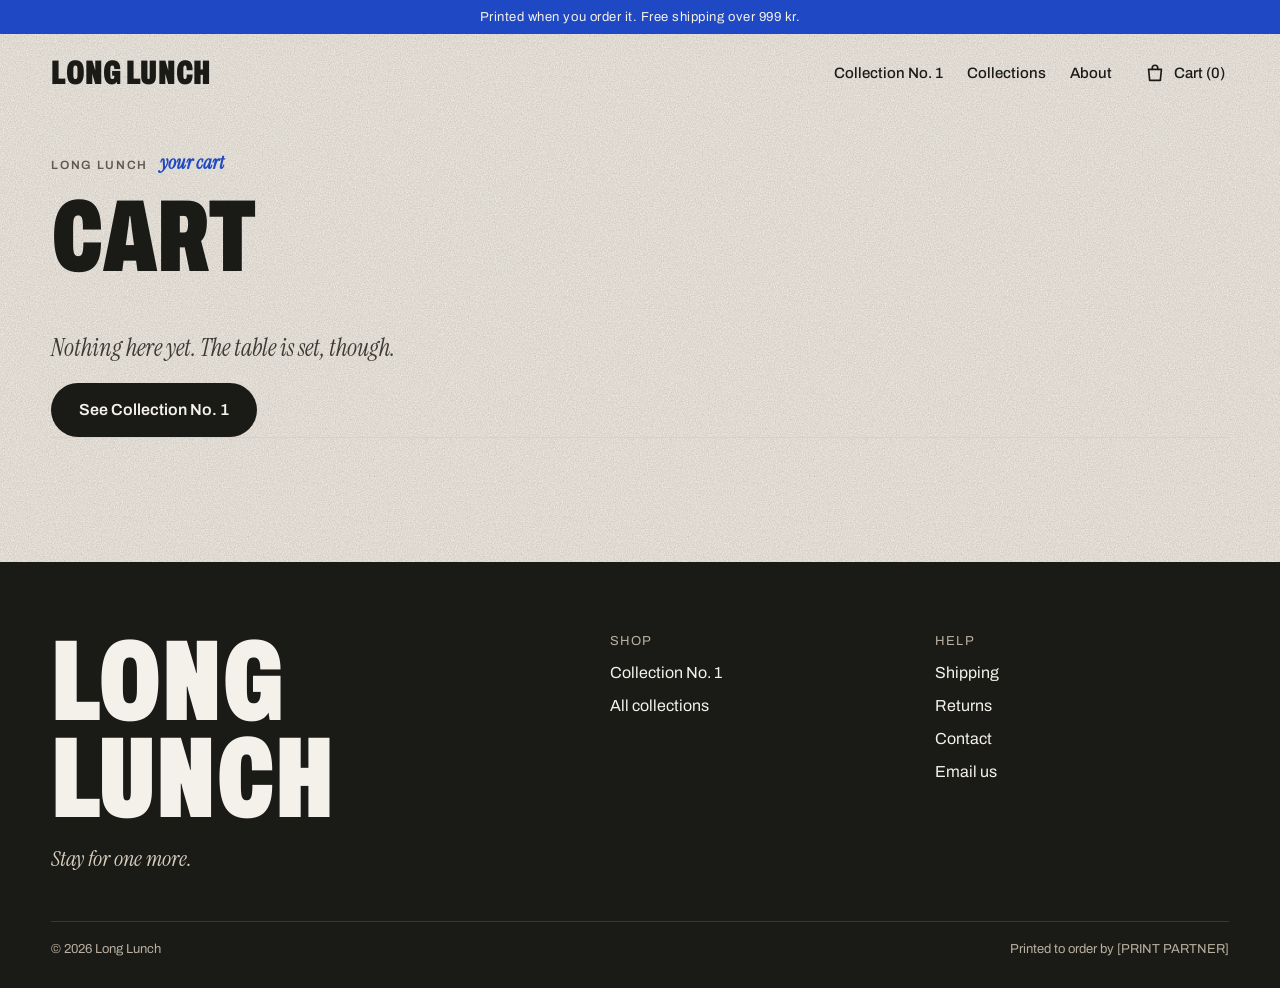
==== cart.html @ 7302179b "Unpack site files from zip" ====
<!doctype html>
<html lang="en">
<head>
<meta charset="utf-8">
<meta name="viewport" content="width=device-width, initial-scale=1">
<title>Long Lunch — Cart</title>
<meta name="description" content="Your Long Lunch cart.">
<script>document.documentElement.classList.add('js');</script>
<link rel="preconnect" href="https://fonts.googleapis.com">
<link rel="preconnect" href="https://fonts.gstatic.com" crossorigin>
<link rel="stylesheet" href="https://fonts.googleapis.com/css2?family=Archivo:ital,wdth,wght@0,62..125,100..900;1,62..125,100..900&amp;family=Instrument+Serif:ital@0;1&amp;family=Londrina+Solid:wght@900&amp;family=Old+Standard+TT:ital,wght@0,400;0,700;1,400&amp;family=Permanent+Marker&amp;family=UnifrakturMaguntia&amp;display=swap">
<link rel="stylesheet" href="css/style.css">
</head>
<body>
<a class="skip" href="#main">Skip to content</a>

<div class="topbar">Printed when you order it. Free shipping over 999&nbsp;kr.</div>

<header class="site-header wrap">
  <a class="logo" href="index.html">LONG LUNCH</a>
  <div class="header-right">
    <nav class="main-nav" aria-label="Main">
      <a href="index.html#collection-1">Collection No. 1</a>
      <a href="index.html#collections">Collections</a>
      <a href="index.html#about">About</a>
    </nav>
    <a class="cart" href="cart.html" aria-label="Cart">
      <svg aria-hidden="true" width="22" height="22" viewBox="0 0 24 24" fill="none" stroke="currentColor" stroke-width="1.8" stroke-linejoin="round" stroke-linecap="round"><path d="M5 8h14l-1.2 12H6.2L5 8z"/><path d="M9 8V6.5a3 3 0 0 1 6 0V8"/></svg>
      <span>Cart (<span data-cart-count>0</span>)</span>
    </a>
  </div>
</header>

<main id="main" class="wrap page cart-page" data-cart-page>
  <p class="kicker">Long Lunch <em>your cart</em></p>
  <h1 class="display page-title">Cart</h1>

  <div class="cart-empty" data-cart-empty hidden>
    <p>Nothing here yet. The table is set, though.</p>
    <a class="btn" href="index.html#collection-1">See Collection No. 1</a>
  </div>

  <div class="cart-layout">
    <ul class="cart-list" data-cart-list></ul>
    <aside class="cart-summary" data-cart-summary hidden aria-label="Order summary">
      <dl>
        <div><dt>Subtotal</dt><dd data-sum="subtotal"></dd></div>
        <div><dt>Shipping</dt><dd data-sum="shipping"></dd></div>
        <div class="cart-total"><dt>Total <span>incl. VAT</span></dt><dd data-sum="total"></dd></div>
      </dl>
      <p class="cart-hint" data-sum="hint"></p>
      <button type="button" class="btn cart-checkout" data-checkout>Go to checkout</button>
      <p class="status" role="status" data-checkout-note hidden>Online checkout opens soon. Want a poster now? Email your order to <a href="mailto:longlunchcompany@gmail.com">longlunchcompany@gmail.com</a> and we’ll sort it out.</p>
      <a class="link-serif" href="index.html#collection-1">Keep browsing</a>
    </aside>
  </div>
</main>

<footer class="site-footer">
  <div class="wrap footer-inner">
    <div class="footer-top">
      <div class="footer-brand">
        <p class="footer-logo">LONG<br>LUNCH</p>
        <p class="footer-tag">Stay for one more.</p>
      </div>
      <nav class="footer-nav" aria-label="Footer">
        <div>
          <p class="footer-head">Shop</p>
          <a href="index.html#collection-1">Collection No. 1</a>
          <a href="index.html#collections">All collections</a>
        </div>
        <div>
          <p class="footer-head">Help</p>
          <a href="help.html#shipping">Shipping</a>
          <a href="help.html#returns">Returns</a>
          <a href="help.html#contact">Contact</a>
          <a href="mailto:longlunchcompany@gmail.com">Email us</a>
        </div>
        <div data-follow>
          <p class="footer-head">Follow</p>
          <a href="#" data-social="instagram" hidden>Instagram</a>
          <a href="#" data-social="pinterest" hidden>Pinterest</a>
        </div>
      </nav>
    </div>
    <div class="footer-bottom">
      <span>© 2026 Long Lunch</span>
      <span>Printed to order by [PRINT PARTNER]</span>
    </div>
  </div>
</footer>

<script src="js/posters.js"></script>
<script src="js/site.js"></script>
</body>
</html>
---- css/style.css ----
/* =========================================================
   Long Lunch — styles
   1. Tokens  2. Base  3. Header  4. Type & buttons
   5. Scenes (how posters are staged)  6. Home sections
   7. Product page  8. Motion  9. Small screens
   ========================================================= */

/* ---------- 1. Tokens ---------- */

:root {
  --paper: #F4F1EA;
  --newsprint: #ECE5D3;
  --ink: #1A1A17;
  --cobalt: #1F48C4;
  --ink-blue: #1C3687;
  --navy: #1F3366;
  --red: #D8352A;
  --body: #3D3A34;
  --muted: #5E5A52;
  --line: #D9D2C4;
  --sand: #E8E2D5;
  --cream: #FBF9F4;
  --on-ink: #F4F1EA;
  --on-ink-muted: #B9B0A0;

  --gutter: clamp(1rem, 4vw, 4rem);
  --sans: Archivo, "Helvetica Neue", Arial, sans-serif;
  --serif: "Instrument Serif", Georgia, serif;
  --marker: "Permanent Marker", "Marker Felt", cursive;
  --news: "Old Standard TT", Georgia, serif;
  --blackletter: UnifrakturMaguntia, "Old English Text MT", serif;

  --ease: cubic-bezier(.2, .7, .2, 1);

  /* fine paper grain and larger blotches, used on walls and the page */
  --grain: url("data:image/svg+xml,%3Csvg xmlns='http://www.w3.org/2000/svg' width='220' height='220'%3E%3Cfilter id='n'%3E%3CfeTurbulence type='fractalNoise' baseFrequency='.85' numOctaves='3' stitchTiles='stitch'/%3E%3CfeColorMatrix values='0 0 0 0 .35 0 0 0 0 .3 0 0 0 0 .25 0 0 0 .5 0'/%3E%3C/filter%3E%3Crect width='100%25' height='100%25' filter='url(%23n)'/%3E%3C/svg%3E");
  --blotch: url("data:image/svg+xml,%3Csvg xmlns='http://www.w3.org/2000/svg' width='600' height='600'%3E%3Cfilter id='b'%3E%3CfeTurbulence type='fractalNoise' baseFrequency='.008' numOctaves='3' stitchTiles='stitch'/%3E%3CfeColorMatrix values='0 0 0 0 .3 0 0 0 0 .24 0 0 0 0 .18 0 0 0 .55 -.12'/%3E%3C/filter%3E%3Crect width='100%25' height='100%25' filter='url(%23b)'/%3E%3C/svg%3E");
}

/* ---------- 2. Base ---------- */

* { box-sizing: border-box; }
html { scroll-behavior: smooth; }
body {
  margin: 0;
  background: var(--paper) var(--grain) repeat;
  background-size: 220px;
  color: var(--ink);
  font-family: var(--sans);
  font-stretch: 100%;
  -webkit-font-smoothing: antialiased;
}
a { color: var(--ink); }
a:hover { color: var(--cobalt); }
:focus-visible { outline: 2px solid var(--cobalt); outline-offset: 3px; }
[hidden] { display: none !important; }
img, svg { max-width: 100%; }

.wrap { max-width: 1440px; margin: 0 auto; padding-left: var(--gutter); padding-right: var(--gutter); }

.sr-only {
  position: absolute; width: 1px; height: 1px; padding: 0; margin: -1px;
  overflow: hidden; clip: rect(0 0 0 0); white-space: nowrap; border: 0;
}
.skip {
  position: absolute; left: 1rem; top: -4rem; z-index: 50;
  padding: .75rem 1rem; background: var(--ink); color: var(--on-ink); border-radius: 999px;
}
.skip:focus { top: 1rem; color: var(--on-ink); }

/* ---------- 3. Header ---------- */

.topbar {
  background: var(--cobalt);
  color: var(--on-ink);
  padding: 10px 1rem;
  text-align: center;
  font-size: 13px;
  letter-spacing: .04em;
}
.site-header {
  position: relative;
  z-index: 10;
  display: flex;
  flex-wrap: wrap;
  align-items: center;
  justify-content: space-between;
  gap: .25rem 2rem;
  padding-top: 1rem;
  padding-bottom: 1rem;
}
.logo {
  color: var(--ink);
  text-decoration: none;
  font-weight: 900;
  font-stretch: 62%;
  font-size: 34px;
  line-height: 1;
  letter-spacing: .01em;
  padding: 6px 0;
}
.header-right { display: flex; flex-wrap: wrap; align-items: center; gap: 0 1.75rem; }
.main-nav { display: flex; flex-wrap: wrap; gap: 0 1.5rem; font-size: 15px; font-weight: 500; }
.main-nav a { text-decoration: none; padding: 12px 0; }
.cart { display: inline-flex; align-items: center; gap: 8px; min-height: 44px; padding: 0 4px; text-decoration: none; font-size: 15px; font-weight: 500; }

/* ---------- 4. Type & buttons ---------- */

.display { margin: 0; font-weight: 900; font-stretch: 62%; line-height: .9; text-transform: uppercase; }

.kicker {
  margin: 0 0 1rem;
  display: flex;
  flex-wrap: wrap;
  align-items: baseline;
  gap: .25rem .75rem;
  font-size: 12px;
  font-weight: 600;
  letter-spacing: .14em;
  text-transform: uppercase;
  color: var(--muted);
}
.kicker em { font-family: var(--serif); font-size: 19px; letter-spacing: 0; text-transform: none; color: var(--cobalt); }

.marker { font-family: var(--marker); font-weight: 400; line-height: 1; }

.btn {
  display: inline-flex;
  align-items: center;
  justify-content: center;
  gap: 10px;
  min-height: 54px;
  padding: 0 1.75rem;
  border: 0;
  border-radius: 999px;
  background: var(--ink);
  color: var(--on-ink);
  text-decoration: none;
  font: 600 16px/1 var(--sans);
  cursor: pointer;
  transition: background .2s ease, transform .2s var(--ease);
}
.btn:hover { background: var(--cobalt); color: var(--on-ink); }
.btn:active { transform: translateY(1px); }
.btn svg { transition: transform .25s var(--ease); }
.btn:hover svg { transform: translateX(3px); }

.link-serif { font-family: var(--serif); font-style: italic; font-size: 22px; padding: 10px 0; }

.caption, .fig-caption {
  margin: .875rem 0 0;
  font-family: var(--serif);
  font-style: italic;
  font-size: 17px;
  line-height: 1.35;
  color: var(--muted);
}
.fig-caption b { font-family: var(--sans); font-style: normal; font-size: 11px; font-weight: 700; letter-spacing: .12em; text-transform: uppercase; color: var(--ink); margin-right: .35em; }

.text-button { border: 0; padding: 6px 0; background: none; color: var(--cobalt); font: inherit; text-decoration: underline; cursor: pointer; }

/* ---------- 5. Scenes ----------
   A scene is a small room the poster hangs in. Each poster has its
   own wall colour and set-up (see STAGING in js/site.js). Sizes use
   container units so a scene looks right at any size. */

.scene {
  position: relative;
  overflow: hidden;
  isolation: isolate;
  container-type: size;
  aspect-ratio: var(--ar, 4 / 5);
  background-color: var(--wall, #E8E0D0);
}
.stage { position: absolute; inset: 0; transition: transform .9s var(--ease); }
.stage::before {
  content: "";
  position: absolute;
  inset: 0;
  z-index: 0;
  background-image: var(--grain), var(--blotch);
  background-size: 220px, 140cqw;
  mix-blend-mode: multiply;
  opacity: .55;
  pointer-events: none;
}

.poster { width: 100%; aspect-ratio: 5 / 7; }
.poster svg { display: block; width: 100%; height: 100%; }

.piece {
  --pw: .52; --ph: .62; --px: 50%; --py: 52%; --rot: 0deg;
  position: absolute;
  z-index: 2;
  left: var(--px);
  top: var(--py);
  width: min(calc(var(--pw) * 100cqw), calc(var(--ph) * 74cqh));
  transform: translate(-50%, -50%) rotate(var(--rot));
  box-shadow:
    0 1px 2px rgba(30, 20, 10, .28),
    0 1.6cqw 3cqw -1cqw rgba(30, 20, 10, .32),
    0 5cqw 9cqw -4cqw rgba(30, 20, 10, .38);
  transition: width .45s var(--ease);
}
.piece--framed { border: max(4px, 1.5cqw) solid var(--frame, #1C1B18); background: var(--cream); }
.piece--framed .mat { padding: 8%; box-shadow: inset .4cqw .6cqw 1.2cqw rgba(40, 28, 16, .16); }
.piece--black { --frame: #1C1B18; }
.piece--oak {
  --frame: #B88A5A;
  border-image: linear-gradient(135deg, #C79A69, #A97A47 40%, #BE8F5C 70%, #A0703F) 1;
}
.piece--paper .mat { padding: 0; }
.piece--paper::after {
  content: "";
  position: absolute;
  inset: 0;
  background: linear-gradient(100deg, rgba(255, 255, 255, .12), rgba(255, 255, 255, 0) 35%, rgba(0, 0, 0, .07));
  pointer-events: none;
}
.piece--lean { top: auto; transform: translateX(-50%) rotate(var(--rot)); transform-origin: 50% 100%; }

.light, .light-back { position: absolute; inset: 0; z-index: 4; pointer-events: none; overflow: hidden; }
.light-back { z-index: 1; }
.light::before, .light::after, .light-back::before, .light-back::after { content: ""; position: absolute; pointer-events: none; }
.vignette {
  position: absolute; inset: 0; z-index: 5; pointer-events: none;
  background: radial-gradient(130% 100% at 38% 28%, rgba(0, 0, 0, 0) 50%, rgba(45, 30, 15, .16) 100%);
  mix-blend-mode: multiply;
}

/* Window light: a warm patch with soft window-bar shadows across wall and poster */
.scene--window .light-back::before {
  left: 34%; top: -12%; width: 82%; height: 92%;
  background: rgba(255, 240, 212, .42);
  transform: skewX(-22deg) rotate(4deg);
  filter: blur(18px);
  mix-blend-mode: screen;
}
.scene--window .light-back::after,
.scene--window .light::after {
  left: 34%; top: -12%; width: 82%; height: 92%;
  background:
    linear-gradient(90deg, transparent calc(50% - 1.1cqw), rgba(60, 40, 20, .26) calc(50% - 1.1cqw) calc(50% + 1.1cqw), transparent calc(50% + 1.1cqw)),
    linear-gradient(0deg, transparent calc(55% - 1.1cqw), rgba(60, 40, 20, .26) calc(55% - 1.1cqw) calc(55% + 1.1cqw), transparent calc(55% + 1.1cqw)),
    linear-gradient(90deg, rgba(60, 40, 20, .16) 0 2.2cqw, transparent 2.2cqw calc(100% - 2.2cqw), rgba(60, 40, 20, .16) calc(100% - 2.2cqw));
  transform: skewX(-22deg) rotate(4deg);
  filter: blur(5px);
  mix-blend-mode: multiply;
}
.scene--window .light::after { opacity: .4; }

/* Taped to the wall */
.scene--tape .piece { --pw: .6; --ph: .74; --rot: 1.2deg; box-shadow: 0 1px 1px rgba(0, 0, 0, .16), 0 1.4cqw 2.4cqw -1.4cqw rgba(30, 20, 10, .4); }
.tape {
  position: absolute;
  z-index: 3;
  width: 28%;
  aspect-ratio: 3.4 / 1;
  background: rgba(236, 225, 195, .82);
  box-shadow: 0 1px 2px rgba(0, 0, 0, .14);
  clip-path: polygon(3% 6%, 97% 0, 100% 90%, 1% 100%);
}
.tape-l { left: -9%; top: -1.5%; transform: rotate(-36deg); }
.tape-r { right: -9%; top: -1.5%; transform: rotate(38deg); }
.scene--tape .light-back::before {
  inset: 0;
  background: linear-gradient(180deg, rgba(255, 248, 235, .35), rgba(255, 255, 255, 0) 45%);
  mix-blend-mode: screen;
}

/* Leaning on an oak picture ledge, on a painted wall */
.ledge {
  position: absolute; z-index: 3; left: 8%; right: 8%; bottom: 24%; height: 3.4cqw;
  background: linear-gradient(#C99A64, #A3733C);
  box-shadow: 0 1.6cqw 2cqw -1cqw rgba(30, 15, 5, .5);
}
.ledge::before { content: ""; position: absolute; left: 0; right: 0; top: -1.4cqw; height: 1.4cqw; background: #B88752; }
.scene--ledge .piece { --pw: .5; --ph: .62; --rot: -1.8deg; bottom: calc(24% + 3.2cqw); }
.vase {
  position: absolute; z-index: 3; right: 15%; bottom: calc(24% + 3.2cqw);
  width: 7cqw; aspect-ratio: 2 / 3;
  background: linear-gradient(90deg, #EFE7D6, #F8F3EA 40%, #D9CFBC);
  border-radius: 42% 42% 16% 16%;
  box-shadow: .8cqw .6cqw 1.6cqw rgba(30, 15, 5, .3);
}
.scene--ledge .light-back::before {
  inset: 0;
  background: linear-gradient(170deg, rgba(255, 236, 215, .28), rgba(255, 255, 255, 0) 55%);
  mix-blend-mode: screen;
}

/* Clipped to a nail on a tiled wall */
.scene--clip .stage {
  background-image:
    linear-gradient(rgba(70, 60, 50, .1) 1px, transparent 1px),
    linear-gradient(90deg, rgba(70, 60, 50, .1) 1px, transparent 1px);
  background-size: 10cqw 10cqw;
  background-position: -1px 3cqw;
}
.scene--clip .piece { --pw: .56; --ph: .66; --py: 55%; --rot: .9deg; box-shadow: 1.8cqw 2.2cqw 0 rgba(40, 30, 20, .1), 0 1px 2px rgba(0, 0, 0, .2), 0 1.4cqw 2.6cqw -1.2cqw rgba(30, 20, 10, .38); }
.clip { position: absolute; z-index: 3; left: 50%; top: -9%; width: 13%; transform: translateX(-50%); overflow: visible; }

/* Leaning on the floor */
.floor {
  position: absolute; z-index: 1; left: 0; right: 0; bottom: 0; height: 16%;
  background: repeating-linear-gradient(98deg, #B98552 0 9cqw, #A97646 9cqw calc(9cqw + 2px));
}
.floor::after { content: ""; position: absolute; inset: 0; background: linear-gradient(rgba(40, 20, 5, .18), rgba(40, 20, 5, 0) 40%); }
.skirting { position: absolute; z-index: 1; left: 0; right: 0; bottom: 16%; height: 2.4cqw; background: #F7F2E8; border-bottom: 1px solid #CDBFA6; }
.scene--floor .piece { --pw: .54; --ph: .7; --px: 46%; --rot: -2.6deg; bottom: 11%; }
.books { position: absolute; z-index: 3; right: 10%; bottom: 13%; width: 18cqw; }
.books i { display: block; height: 2.6cqw; margin-top: .3cqw; border-radius: 1px; box-shadow: 0 .4cqw .8cqw rgba(30, 15, 5, .25); }
.books i:nth-child(1) { width: 86%; margin-left: 8%; background: #C2311F; }
.books i:nth-child(2) { width: 100%; background: #1F3366; }
.books i:nth-child(3) { width: 92%; margin-left: 3%; background: #E8DFC9; }

/* On an oak café table, seen from above, with a coffee */
.scene--table .stage {
  background:
    repeating-linear-gradient(90deg, rgba(70, 40, 15, 0) 0 24cqw, rgba(70, 40, 15, .35) 24cqw calc(24cqw + 1.5px)),
    repeating-linear-gradient(90deg, rgba(255, 240, 220, .05) 0 .9cqw, rgba(80, 45, 15, .06) .9cqw 2.1cqw, rgba(255, 240, 220, .03) 2.1cqw 3.4cqw),
    linear-gradient(160deg, #BE905E, #A9784A 60%, #9E6E42);
}
.scene--table .piece { --pw: .62; --ph: .78; --px: 46%; --py: 54%; --rot: -5deg; box-shadow: 0 1px 1px rgba(0, 0, 0, .22), .6cqw 1.6cqw 2.4cqw -.6cqw rgba(30, 15, 5, .45); }
.coffee-ring {
  position: absolute; z-index: 3; left: 9%; bottom: 7%;
  width: 22%; aspect-ratio: 1; border-radius: 50%;
  border: .7cqw solid rgba(125, 75, 35, .22);
  border-right-color: rgba(125, 75, 35, .08);
  filter: blur(.4px);
}
.cup {
  position: absolute; z-index: 3; right: -7%; top: -6%;
  width: 34cqw; aspect-ratio: 1; border-radius: 50%;
  background: radial-gradient(circle at 45% 40%, #FBF8F1, #E7E0D2 70%);
  box-shadow: 1.2cqw 2cqw 3cqw -.6cqw rgba(30, 15, 5, .5);
}
.cup::before {
  content: ""; position: absolute; left: 21%; top: 21%; width: 58%; height: 58%; border-radius: 50%;
  background: radial-gradient(circle at 46% 44%, #6B3E1E, #3A1F0D 62%, #2A160A);
  box-shadow: 0 0 0 3.2cqw #FBF8F1, 0 0 0 3.5cqw rgba(0, 0, 0, .08), .4cqw .8cqw 1.4cqw 3.2cqw rgba(30, 15, 5, .25);
}
.cup::after {
  content: ""; position: absolute; left: 6%; bottom: 14%; width: 15%; height: 9%;
  border-radius: 99px; background: #F6F2EA; transform: rotate(-38deg);
  box-shadow: .4cqw .6cqw 1cqw rgba(30, 15, 5, .3);
}
.scene--table .light-back::before {
  inset: 0;
  background: linear-gradient(135deg, rgba(255, 238, 210, .3), rgba(255, 255, 255, 0) 50%);
  mix-blend-mode: screen;
}

/* Hard afternoon sun on a sage wall */
.scene--sun .piece { --pw: .5; --ph: .62; --py: 50%; box-shadow: -2.2cqw 2.6cqw 0 rgba(40, 45, 30, .16), 0 1px 2px rgba(0, 0, 0, .2), 0 1.6cqw 3cqw -1.2cqw rgba(30, 30, 20, .35); }
.scene--sun .light-back::before {
  inset: -30%;
  background: linear-gradient(116deg, rgba(0, 0, 0, 0) 0 41%, rgba(255, 246, 222, .5) 41% 63%, rgba(0, 0, 0, 0) 63%);
  filter: blur(2px);
  mix-blend-mode: screen;
}
.scene--sun .light-back::after,
.scene--sun .light::after {
  inset: -30%;
  background: linear-gradient(116deg, rgba(30, 40, 20, .1) 0 41%, rgba(0, 0, 0, 0) 41% 63%, rgba(30, 40, 20, .12) 63%);
  mix-blend-mode: multiply;
}
.scene--sun .light::after { opacity: .6; }

/* The wall on the product page: taped when it's just the print, hung straight when framed */
.scene--room .piece { --px: 50%; --py: 47%; width: 45%; }
.scene--tape .piece--framed { --rot: 0deg !important; box-shadow: 0 1px 2px rgba(30, 20, 10, .28), 0 1.6cqw 3cqw -1cqw rgba(30, 20, 10, .32), 0 5cqw 9cqw -4cqw rgba(30, 20, 10, .38); }
.piece--framed .tape { display: none; }
.sideboard {
  position: absolute; z-index: 1; left: 12%; right: 12%; bottom: 10.4%; height: 9%;
  background: linear-gradient(#94633A, #7E5230);
  border-top: 1.6cqw solid #A8723F;
  box-shadow: 0 2cqw 3cqw -1.6cqw rgba(30, 15, 5, .5);
}
.scene--room .floor { height: 9%; }
.scene--room .skirting { bottom: 9%; }
.scene--room .vase { left: 18%; right: auto; bottom: 19.4%; width: 5cqw; }
.scene--room .books { right: 17%; bottom: 19.4%; width: 15cqw; }

/* Loupe: a magnifying circle that follows the cursor on poster cards */
.loupe {
  position: absolute;
  inset: 0;
  z-index: 6;
  container-type: size;
  pointer-events: none;
  clip-path: circle(0 at var(--lx, 50%) var(--ly, 50%));
  transition: clip-path .35s var(--ease);
}
.loupe .stage { transform: scale(2.5); transform-origin: var(--lx, 50%) var(--ly, 50%); transition: none; }
.loupe-ring {
  position: absolute;
  z-index: 7;
  left: var(--lx, 50%);
  top: var(--ly, 50%);
  width: 40cqw;
  aspect-ratio: 1;
  border-radius: 50%;
  border: 1.5px solid rgba(251, 249, 244, .95);
  box-shadow: 0 10px 30px rgba(20, 15, 10, .3), inset 0 0 0 1px rgba(0, 0, 0, .06);
  transform: translate(-50%, -50%) scale(.6);
  opacity: 0;
  pointer-events: none;
  transition: opacity .25s ease, transform .35s var(--ease);
}
.scene.is-looking .loupe { clip-path: circle(20cqw at var(--lx, 50%) var(--ly, 50%)); }
.scene.is-looking .loupe-ring { opacity: 1; transform: translate(-50%, -50%) scale(1); }

/* Handwritten notes on a couple of scenes */
.anno {
  position: absolute;
  z-index: 8;
  display: flex;
  align-items: center;
  gap: .3em;
  font-family: var(--marker);
  font-size: clamp(15px, 4.2cqw, 24px);
  color: var(--anno, var(--red));
  pointer-events: none;
  white-space: nowrap;
}
.anno svg { width: 2.2em; height: auto; overflow: visible; }
.anno--tr { right: 5%; top: 6%; transform: rotate(-5deg); }
.anno--bl { left: 6%; bottom: 6%; transform: rotate(-4deg); }
.anno--tl { left: 7%; top: 7%; transform: rotate(-4deg); }
.anno--tl svg { transform: rotate(78deg) translate(.2em, -.4em); }
/* sits on top of the frame, arrow curling down onto the paper */
/* note above the paper; the arrow curls down and lands on the newspaper, between the two strips of tape */
.anno--piece { right: 34%; bottom: calc(100% + 1.9em); line-height: 1; transform: rotate(-3deg); transform-origin: 100% 100%; }
.anno--piece svg { position: absolute; left: calc(100% - .2em); top: .3em; width: 2em; height: 6.4em; }

/* ---------- 6. Home sections ---------- */

/* Hero */
.hero {
  position: relative;
  display: grid;
  grid-template-columns: repeat(12, minmax(0, 1fr));
  column-gap: clamp(1rem, 2vw, 2rem);
  padding-top: clamp(1.5rem, 3vw, 2.5rem);
  padding-bottom: clamp(3rem, 6vw, 5.5rem);
}
.hero-type { grid-column: 1 / span 8; grid-row: 1; position: relative; z-index: 4; padding-top: clamp(.5rem, 3vw, 3rem); }
.hero-title { margin: 0; color: var(--ink); }
.ht-sans {
  display: block;
  font-weight: 900;
  font-stretch: 62%;
  font-size: clamp(4.2rem, 10.5vw, 10.5rem);
  line-height: .84;
  text-transform: uppercase;
  letter-spacing: -.005em;
}
.ht-serif {
  display: block;
  margin-left: .55em;
  margin-top: -.06em;
  font-family: var(--serif);
  font-style: italic;
  font-weight: 400;
  font-size: clamp(5rem, 13.2vw, 13.4rem);
  line-height: .86;
  letter-spacing: -.02em;
}
.hero-please {
  display: inline-block;
  margin-left: clamp(4.5rem, 22vw, 23rem);
  margin-top: .1em;
  color: var(--red);
  font-size: clamp(1.6rem, 3vw, 2.6rem);
  transform: rotate(-6deg);
}
.hero-copy { grid-column: 1 / span 5; grid-row: 2; align-self: start; margin-top: clamp(1.5rem, 3vw, 2.5rem); position: relative; z-index: 3; }
.lede { margin: 0; max-width: 31rem; font-size: 19px; line-height: 1.5; color: var(--body); }
.hero-actions { margin-top: 1.75rem; display: flex; flex-wrap: wrap; align-items: center; gap: .75rem 1.75rem; }

.hero-fig { margin: 0; position: relative; }
.hero-fig a { display: block; text-decoration: none; }
.hero-fig-main { grid-column: 7 / span 6; grid-row: 1 / span 3; margin-top: calc(-1 * clamp(1.5rem, 3vw, 2.5rem)); z-index: 1; }
.hero-fig-main .scene { --ar: 4 / 5.2; }
.hero-fig-second {
  grid-column: 5 / span 3;
  grid-row: 3;
  align-self: end;
  margin-bottom: clamp(-3rem, -4vw, -1rem);
  z-index: 2;
  padding: clamp(6px, .8vw, 12px) clamp(6px, .8vw, 12px) clamp(28px, 3vw, 44px);
  background: var(--cream);
  transform: rotate(-3deg);
  box-shadow: 0 2px 4px rgba(30, 20, 10, .14), 0 18px 34px -10px rgba(30, 20, 10, .35);
  transition: transform .5s var(--ease);
}
.hero-fig-second:hover { transform: rotate(-1.5deg) translateY(-4px); }
.hero-fig-second .scene { --ar: 4 / 5; }
.hero-fig-second figcaption {
  position: absolute; left: 0; right: 0; bottom: clamp(6px, .7vw, 12px);
  text-align: center; font-family: var(--marker); font-size: clamp(12px, 1.1vw, 16px); color: var(--cobalt);
}
.hero-caption { grid-column: 1 / span 4; grid-row: 3; align-self: end; max-width: 22rem; }
/* Ticker */
.ticker { background: var(--cobalt); color: var(--on-ink); overflow: hidden; border-top: 1px solid rgba(255, 255, 255, .15); }
.ticker-track { display: flex; width: max-content; animation: ticker 48s linear infinite; }
.ticker-track span {
  padding: .7rem 1.1rem;
  font-weight: 800;
  font-stretch: 62%;
  font-size: clamp(1.3rem, 2.2vw, 1.9rem);
  text-transform: uppercase;
  letter-spacing: .02em;
  white-space: nowrap;
}
.ticker-track .t-serif { font-family: var(--serif); font-style: italic; font-weight: 400; text-transform: none; font-size: clamp(1.4rem, 2.4vw, 2.1rem); }
.ticker-track .t-dot { color: #F0C341; padding-left: 0; padding-right: 0; }
.ticker:hover .ticker-track { animation-play-state: paused; }
@keyframes ticker { to { transform: translateX(-50%); } }

/* Collection No. 1 */
.c1 { padding-top: clamp(4rem, 8vw, 7rem); padding-bottom: clamp(4rem, 8vw, 7rem); }
.c1-head {
  display: grid;
  grid-template-columns: repeat(12, minmax(0, 1fr));
  column-gap: clamp(1rem, 2vw, 2rem);
  align-items: end;
  margin-bottom: clamp(1.5rem, 3vw, 2.5rem);
}
.c1-no {
  grid-column: 1 / span 3;
  margin: 0 0 -.12em;
  font-weight: 900;
  font-stretch: 62%;
  font-size: clamp(7rem, 17vw, 16rem);
  line-height: .78;
  color: transparent;
  -webkit-text-stroke: 2px var(--cobalt);
  letter-spacing: -.02em;
}
.c1-title { grid-column: 4 / span 5; }
.c1-title h2 { font-size: clamp(3.2rem, 5.6vw, 5.4rem); }
.c1-meta { grid-column: 9 / span 4; }
.c1-meta p { margin: 0 0 1rem; font-size: 17px; line-height: 1.55; color: var(--body); }

.palette { list-style: none; margin: 0; padding: 0; display: flex; flex-wrap: wrap; gap: .5rem 1rem; }
.palette li { display: flex; align-items: center; gap: .45rem; font-size: 12px; color: var(--muted); letter-spacing: .04em; }
.palette li::before { content: ""; width: 18px; height: 18px; border-radius: 50%; background: var(--c); box-shadow: inset 0 0 0 1px rgba(0, 0, 0, .12); }

.themes { display: flex; flex-wrap: wrap; gap: .5rem; margin-bottom: clamp(2.5rem, 5vw, 4rem); }
.chip {
  display: inline-flex; align-items: center; gap: .5rem;
  min-height: 44px; padding: 0 1.1rem;
  border: 1.5px solid var(--ink); border-radius: 999px;
  background: transparent; color: var(--ink);
  font: 600 14px var(--sans); cursor: pointer;
  transition: background .2s ease, color .2s ease;
}
.chip i { width: 10px; height: 10px; border-radius: 50%; background: var(--c, var(--ink)); }
.chip:hover { background: rgba(26, 26, 23, .06); }
.chip[aria-pressed="true"] { background: var(--ink); color: var(--on-ink); }
.chip[aria-pressed="true"] i { box-shadow: 0 0 0 2px var(--on-ink); }

/* Editorial poster grid */
.ed-grid {
  display: grid;
  grid-template-columns: repeat(12, minmax(0, 1fr));
  column-gap: clamp(1rem, 2.4vw, 2.5rem);
  row-gap: clamp(3rem, 6vw, 6rem);
  align-items: start;
}
.ed-grid > * { grid-column: 1 / -1; min-width: 0; }

.card { display: block; color: var(--ink); text-decoration: none; }
.card .scene { --ar: var(--card-ar, 4 / 5); }
.card:hover .stage { transform: scale(1.025); }
.card .loupe .stage, .card:hover .loupe .stage { transform: scale(2.5); }
.card-cap { margin-top: 1rem; display: grid; grid-template-columns: 1fr auto; column-gap: 1rem; align-items: baseline; }
.card-no { grid-column: 1 / -1; margin: 0 0 .35rem; font-size: 11px; font-weight: 700; letter-spacing: .14em; text-transform: uppercase; color: var(--muted); }
.card-no span { color: var(--c, var(--cobalt)); }
.card-title { margin: 0; font-weight: 800; font-stretch: 75%; font-size: clamp(21px, 1.8vw, 26px); line-height: 1.02; text-transform: uppercase; letter-spacing: .01em; }
.card-price { margin: 0; font-size: 15px; font-weight: 600; white-space: nowrap; }
.card-tag { grid-column: 1 / -1; margin: .3rem 0 0; font-family: var(--serif); font-style: italic; font-size: 19px; color: var(--body); }
.card-view {
  grid-column: 1 / -1;
  margin-top: .6rem;
  font-size: 13px; font-weight: 600; letter-spacing: .04em;
  color: var(--cobalt);
  opacity: 0; transform: translateX(-6px);
  transition: opacity .25s ease, transform .3s var(--ease);
}
.card:hover .card-view, .card:focus-visible .card-view { opacity: 1; transform: none; }

.pull { margin: 0; align-self: center; }
.pull blockquote { margin: 0; }
.pull p {
  margin: 0;
  font-family: var(--serif);
  font-style: italic;
  font-size: clamp(2rem, 3.2vw, 3.2rem);
  line-height: 1.02;
  color: var(--ink-blue);
}
.pull figcaption { margin-top: 1rem; font-size: 14px; color: var(--muted); }
.pull figcaption a { color: var(--cobalt); }

.filter-note { margin: 0 0 2rem; font-size: 16px; color: var(--body); }

/* Small print (as a newspaper page) */
.smallprint { padding-top: clamp(3rem, 6vw, 5rem); padding-bottom: clamp(3rem, 6vw, 5rem); }
.sp-sheet {
  background: var(--newsprint) var(--grain);
  background-size: 220px;
  padding: clamp(1.5rem, 4vw, 3rem);
  box-shadow: 0 1px 2px rgba(30, 20, 10, .12), 0 24px 50px -30px rgba(30, 20, 10, .45);
  transform: rotate(-.4deg);
}
.sp-title { margin: 0; text-align: center; font-family: var(--blackletter); font-weight: 400; font-size: clamp(2.6rem, 6vw, 5rem); line-height: 1; }
.sp-dateline {
  margin: .9rem 0 1.5rem;
  padding: .45rem 0;
  border-top: 2px solid var(--ink);
  border-bottom: 1px solid var(--ink);
  display: flex; flex-wrap: wrap; justify-content: space-between; gap: .25rem 1rem;
  font-size: 11px; font-weight: 600; letter-spacing: .12em; text-transform: uppercase;
}
.sp-cols { display: grid; grid-template-columns: repeat(auto-fit, minmax(200px, 1fr)); }
.sp-cols > div { padding: 0 clamp(.75rem, 1.5vw, 1.5rem); border-left: 1px solid rgba(26, 26, 23, .5); }
.sp-cols > div:first-child { border-left: 0; padding-left: 0; }
.sp-cols h3 { margin: 0 0 .5rem; font-weight: 800; font-stretch: 75%; font-size: 17px; text-transform: uppercase; letter-spacing: .02em; }
.sp-cols p { margin: 0; font-family: var(--news); font-size: 15px; line-height: 1.5; color: #3B3833; text-align: justify; hyphens: auto; }

/* Collections index */
.collections { background: var(--ink); color: var(--on-ink); }
.coll-head { display: flex; flex-wrap: wrap; justify-content: space-between; align-items: flex-end; gap: 1rem 2rem; margin-bottom: 2.5rem; }
.coll-head h2 { font-size: clamp(3.2rem, 6.4vw, 6rem); }
.coll-head p { margin: 0; max-width: 26rem; font-size: 17px; line-height: 1.55; color: #CFC6B6; }
.coll-list { list-style: none; margin: 0; padding: 0; display: grid; grid-template-columns: repeat(12, minmax(0, 1fr)); gap: 1rem; }
.coll { grid-column: span 8; }
.coll--next { grid-column: span 4; }
.coll-card {
  position: relative;
  display: grid;
  grid-template-columns: minmax(0, 1fr) minmax(0, 1.15fr);
  gap: 1.5rem;
  height: 100%;
  min-height: 340px;
  padding: clamp(1.25rem, 2.5vw, 2rem);
  border-radius: 4px;
  background: var(--cobalt);
  color: #F3F0E8;
  text-decoration: none;
  overflow: hidden;
}
.coll-card:hover { color: #F3F0E8; }
.coll-text { display: flex; flex-direction: column; gap: .75rem; }
.coll-no { font-weight: 900; font-stretch: 62%; font-size: clamp(4rem, 7vw, 6.5rem); line-height: .8; }
.coll-name { font-family: var(--serif); font-style: italic; font-size: clamp(1.8rem, 2.6vw, 2.4rem); line-height: 1; }
.coll-desc { font-size: 15px; line-height: 1.5; opacity: .9; }
.coll-status { margin-top: auto; display: flex; flex-wrap: wrap; align-items: center; gap: .5rem 1rem; font-size: 13px; font-weight: 600; letter-spacing: .06em; text-transform: uppercase; }
.coll-status .live { display: inline-flex; align-items: center; gap: .45rem; }
.coll-status .live::before { content: ""; width: 8px; height: 8px; border-radius: 50%; background: #F0C341; }
.coll-dots { display: flex; gap: 6px; }
.coll-dots i { width: 14px; height: 14px; border-radius: 50%; background: var(--c); box-shadow: 0 0 0 1.5px rgba(243, 240, 232, .7); }
.coll-strip { position: relative; align-self: center; height: 100%; min-height: 260px; }
.coll-strip .thumb, .coll-strip .poster { display: block; }
.coll-strip .thumb {
  position: absolute;
  width: 34%;
  box-shadow: 0 10px 22px -8px rgba(0, 0, 0, .55);
  transition: transform .5s var(--ease);
}
.coll-strip .thumb:nth-child(1) { left: 0;   top: 12%; transform: rotate(-7deg); }
.coll-strip .thumb:nth-child(2) { left: 14%; top: 2%;  transform: rotate(-3deg); }
.coll-strip .thumb:nth-child(3) { left: 29%; top: 10%; transform: rotate(2deg); }
.coll-strip .thumb:nth-child(4) { left: 44%; top: 0;   transform: rotate(-2deg); }
.coll-strip .thumb:nth-child(5) { left: 56%; top: 14%; transform: rotate(5deg); }
.coll-strip .thumb:nth-child(6) { left: 66%; top: 4%;  transform: rotate(8deg); }
.coll-card:hover .thumb:nth-child(odd) { transform: rotate(-4deg) translateY(-8px); }
.coll-card:hover .thumb:nth-child(even) { transform: rotate(4deg) translateY(-4px); }
.coll-next {
  display: flex; flex-direction: column; gap: .75rem;
  height: 100%; min-height: 340px;
  padding: clamp(1.25rem, 2.5vw, 2rem);
  border: 1.5px dashed rgba(244, 241, 234, .45);
  border-radius: 4px;
}
.coll-next .coll-no { color: transparent; -webkit-text-stroke: 1.5px rgba(244, 241, 234, .7); }
.coll-next .coll-desc { color: #CFC6B6; }
.coll-next a { margin-top: auto; color: var(--on-ink); font-family: var(--serif); font-style: italic; font-size: 21px; }
.coll-next a:hover { color: #9DB2EE; }

/* About */
.about {
  display: grid;
  grid-template-columns: repeat(12, minmax(0, 1fr));
  column-gap: clamp(1rem, 2vw, 2rem);
  row-gap: 2rem;
  padding-top: clamp(4rem, 8vw, 7rem);
  padding-bottom: clamp(4rem, 8vw, 7rem);
}
.about .kicker { grid-column: 1 / -1; }
.about-title { grid-column: 1 / span 8; grid-row: 2; font-size: clamp(2.8rem, 5.2vw, 5rem); line-height: .92; position: relative; z-index: 2; }
.about-fig { grid-column: 9 / span 4; grid-row: 2 / span 2; margin: 0; }
.about-copy { grid-column: 4 / span 5; grid-row: 3; font-size: 19px; line-height: 1.6; color: var(--body); }
.about-copy p { margin: 0 0 1.25rem; }
.signature { margin-top: .5rem !important; font-family: var(--marker); font-size: 22px; color: var(--cobalt); transform: rotate(-2deg); display: inline-block; }
.detail-crop { position: relative; overflow: hidden; aspect-ratio: 4 / 5; background: #EAE7E1; }
.detail-crop .poster { position: absolute; left: 0; top: 0; transform-origin: var(--fx) var(--fy); transform: scale(2.2); }

/* Newsletter */
.newsletter { background: var(--cobalt); color: var(--on-ink); }
.newsletter-inner {
  display: flex; flex-wrap: wrap; align-items: flex-end; justify-content: space-between; gap: 2rem;
  padding-top: clamp(3rem, 6vw, 4.5rem); padding-bottom: clamp(3rem, 6vw, 4.5rem);
}
.newsletter-copy { flex: 1 1 360px; min-width: 0; }
.newsletter-copy h2 { font-size: clamp(2.8rem, 4.8vw, 4.4rem); line-height: .92; }
.newsletter-copy p { margin: .75rem 0 0; font-size: 17px; line-height: 1.55; color: #DCE3F7; }
.newsletter-copy .marker { display: inline-block; margin-top: .5rem; color: #F0C341; font-size: 20px; transform: rotate(-3deg); }
.newsletter-form { flex: 1 1 440px; min-width: 0; display: flex; flex-wrap: wrap; align-items: flex-end; gap: .75rem; }
.field { flex: 1 1 240px; display: flex; flex-direction: column; gap: 6px; }
.field label { font-size: 14px; font-weight: 700; }
.field input {
  min-height: 54px; padding: 0 1.25rem;
  border: 1.5px solid var(--on-ink); border-radius: 999px;
  background: var(--cream); color: var(--ink); font: 16px var(--sans);
}
.newsletter .btn { background: var(--ink); }
.newsletter .btn:hover { background: #000; }
.newsletter :focus-visible { outline-color: #F0C341; }
.form-thanks { flex-basis: 100%; margin: 0; font-family: var(--serif); font-style: italic; font-size: 21px; color: #F0C341; }

/* Footer */
.site-footer { background: var(--ink); color: var(--on-ink); }
.footer-inner { padding-top: clamp(3rem, 6vw, 4.5rem); padding-bottom: 2rem; }
.footer-top { display: flex; flex-wrap: wrap; justify-content: space-between; gap: 2.5rem; }
.footer-brand { flex: 1 1 320px; min-width: 0; }
.footer-logo { margin: 0; font-weight: 900; font-stretch: 62%; font-size: clamp(4rem, 9vw, 8rem); line-height: .84; }
.footer-tag { margin: 1rem 0 0; font-family: var(--serif); font-style: italic; font-size: 22px; color: #D9CFBE; }
.footer-nav { flex: 1 1 420px; min-width: 0; display: grid; grid-template-columns: repeat(auto-fit, minmax(130px, 1fr)); gap: 2rem; }
.footer-head { margin: 0 0 8px; font-size: 13px; letter-spacing: .08em; text-transform: uppercase; color: var(--on-ink-muted); }
.footer-nav a { display: block; padding: 8px 0; color: var(--on-ink); text-decoration: none; font-size: 16px; }
.footer-nav a:hover { color: #9DB2EE; }
.footer-bottom {
  margin-top: 3rem; padding-top: 1.25rem; border-top: 1px solid #3A3833;
  display: flex; flex-wrap: wrap; justify-content: space-between; gap: .75rem 2rem;
  font-size: 13px; color: var(--on-ink-muted);
}

/* ---------- 7. Product page ---------- */

.product-page { padding-top: .5rem; }
.breadcrumb { display: flex; flex-wrap: wrap; gap: 6px; margin-bottom: 1.25rem; font-size: 14px; color: var(--muted); }
.breadcrumb a, .breadcrumb span { padding: 4px 0; }
.breadcrumb a { color: var(--muted); }
.breadcrumb [aria-current] { color: var(--ink); }

.product { display: flex; flex-wrap: wrap; align-items: flex-start; gap: 2.5rem clamp(2rem, 5vw, 4rem); }
.product-media { flex: 1.4 1 520px; min-width: 0; }
.product-info { flex: 1 1 360px; min-width: 0; display: flex; flex-direction: column; gap: 1.5rem; }
@media (min-width: 1000px) { .product-info { position: sticky; top: 1.5rem; } }

.viewer { position: relative; }
.view { display: none; }
.view.is-active { display: block; animation: view-in .45s var(--ease); }
@keyframes view-in { from { opacity: 0; } to { opacity: 1; } }
.view .scene { --ar: 4 / 4.6; }

.scene--close { background: #EAE7E1; cursor: zoom-in; }
.close-art { position: absolute; inset: 0; display: grid; place-items: center; }
.close-art .poster { width: 100%; height: auto; transform: scale(2.4); transform-origin: var(--fx, 50%) var(--fy, 50%); transition: transform-origin .2s linear; }

.scene--flat { background: var(--paper); }
.scene--flat .piece { --pw: .58; --ph: .72; --py: 50%; transition: none; }

.view-switch { display: flex; flex-wrap: wrap; gap: .5rem; margin-top: 1rem; }
.view-switch button {
  min-height: 44px; padding: 0 1rem;
  border: 1.5px solid var(--ink); border-radius: 999px;
  background: transparent; color: var(--ink);
  font: 600 14px var(--sans); cursor: pointer;
}
.view-switch button[aria-pressed="true"] { background: var(--ink); color: var(--on-ink); }

.product-title { font-size: clamp(3rem, 5vw, 4.75rem); }
.product-tag { margin: .5rem 0 0; font-family: var(--serif); font-style: italic; font-size: 22px; color: var(--body); }
.product-desc { margin: 0; font-size: 17px; line-height: 1.55; color: var(--body); }
.product-coll { display: flex; flex-wrap: wrap; align-items: center; gap: .5rem .9rem; margin: 0; font-size: 13px; color: var(--muted); }
.product-coll .coll-dots i { width: 12px; height: 12px; box-shadow: inset 0 0 0 1px rgba(0, 0, 0, .12); }

.price-row { display: flex; flex-wrap: wrap; align-items: baseline; gap: 4px 14px; }
.price { margin: 0; font-size: 28px; font-weight: 700; }
.price-note { margin: 0; font-size: 14px; color: var(--muted); }

.options { border: 0; margin: 0; padding: 0; min-width: 0; }
.options legend { padding: 0; margin-bottom: .75rem; font-size: 13px; font-weight: 700; letter-spacing: .08em; text-transform: uppercase; }
.opts { display: grid; gap: 8px; }
.opts-4 { grid-template-columns: repeat(4, minmax(0, 1fr)); }
.opts-3 { grid-template-columns: repeat(3, minmax(0, 1fr)); }
.opt {
  min-height: 52px; padding: 6px 4px;
  border: 1.5px solid var(--ink); border-radius: 10px;
  background: transparent; color: var(--ink);
  font-family: inherit; cursor: pointer;
  display: flex; flex-direction: column; align-items: center; justify-content: center; gap: 2px;
  transition: background .2s ease, color .2s ease;
}
.opt:hover { background: rgba(26, 26, 23, .06); }
.opt[aria-pressed="true"] { background: var(--ink); color: var(--on-ink); }
.opt-size { min-height: 72px; }
.opt .l { font-weight: 700; font-size: 15px; white-space: nowrap; }
.opt .s, .opt .p { font-size: 12px; white-space: nowrap; }
.opt .p { font-weight: 600; }
.opt-frame { flex-direction: row; gap: 8px; font-weight: 600; font-size: 14px; }
.swatch { width: 14px; height: 14px; flex: none; border-radius: 999px; border: 1px solid #8A8478; }

.buy { display: flex; flex-wrap: wrap; align-items: stretch; gap: 12px; }
.buy .btn { flex: 1 1 200px; min-height: 56px; font-size: 17px; }
.qty { display: flex; align-items: center; min-height: 56px; border: 1.5px solid var(--ink); border-radius: 999px; }
.qty button { width: 48px; height: 52px; border: 0; border-radius: 999px; background: transparent; color: var(--ink); font: 22px var(--sans); cursor: pointer; }
.qty output { min-width: 24px; text-align: center; font-weight: 700; font-size: 17px; }

.status { margin: 0; padding: 12px 16px; background: var(--sand); border-radius: 10px; font-size: 15px; line-height: 1.45; }

.details { border-bottom: 1px solid var(--line); }
.details details { border-top: 1px solid var(--line); }
.details summary { cursor: pointer; padding: 16px 0; font-weight: 600; font-size: 16px; }
.details p { margin: 0 0 16px; font-size: 16px; line-height: 1.55; color: var(--body); }

.related { padding-bottom: clamp(4rem, 7vw, 6rem); }
.related-head {
  display: flex; flex-wrap: wrap; justify-content: space-between; align-items: flex-end; gap: 1rem 2rem;
  margin-top: clamp(3rem, 5vw, 4rem); padding-top: clamp(3rem, 5vw, 4rem);
  border-top: 1px solid var(--line); margin-bottom: 2rem;
}
.related-head h2 { font-size: clamp(2.75rem, 4.5vw, 4rem); }
.ed-grid.is-uniform, .ed-grid.is-filtered { grid-template-columns: repeat(auto-fit, minmax(min(100%, 300px), 1fr)); }
.ed-grid.is-uniform > *, .ed-grid.is-filtered > * { grid-column: auto !important; margin-top: 0 !important; }
.ed-grid.is-uniform .scene, .ed-grid.is-filtered .scene { --ar: 4 / 5 !important; }
.ed-grid.is-filtered .pull { display: none; }

/* ---------- Cart and help pages ---------- */

.page { padding-top: clamp(1rem, 3vw, 2.5rem); padding-bottom: clamp(4rem, 8vw, 7rem); min-height: 50vh; }
.page-title { font-size: clamp(3.5rem, 8vw, 7rem); margin-bottom: clamp(2rem, 4vw, 3rem); }

.cart-empty { display: flex; flex-direction: column; align-items: flex-start; gap: 1.25rem; }
.cart-empty p { margin: 0; font-family: var(--serif); font-style: italic; font-size: 24px; color: var(--body); }
.cart-layout { display: flex; flex-wrap: wrap; align-items: flex-start; gap: 2rem clamp(2rem, 5vw, 4rem); }
.cart-list { flex: 2 1 480px; min-width: 0; list-style: none; margin: 0; padding: 0; border-top: 1px solid var(--line); }
.cart-row { display: grid; grid-template-columns: 96px minmax(0, 1fr) auto; gap: 1.25rem; align-items: start; padding: 1.25rem 0; border-bottom: 1px solid var(--line); }
.cart-thumb { display: block; background: #ECEAE3; padding: 10px; }
.cart-thumb .poster { box-shadow: 0 6px 12px -6px rgba(30, 20, 10, .4); }
.cart-no { margin: 0 0 .25rem; font-size: 11px; font-weight: 700; letter-spacing: .14em; text-transform: uppercase; color: var(--muted); }
.cart-title { margin: 0; font-weight: 800; font-stretch: 75%; font-size: 22px; text-transform: uppercase; line-height: 1.05; }
.cart-title a { text-decoration: none; }
.cart-opts { margin: .35rem 0 .75rem; font-size: 15px; color: var(--body); }
.cart-actions { display: flex; flex-wrap: wrap; align-items: center; gap: .5rem 1.25rem; }
.qty--small { min-height: 44px; }
.qty--small button { width: 42px; height: 42px; font-size: 20px; }
.cart-line { margin: 0; font-weight: 700; font-size: 17px; white-space: nowrap; }
.cart-summary { flex: 1 1 280px; min-width: 0; display: flex; flex-direction: column; gap: 1rem; padding: 1.5rem; background: var(--sand); border-radius: 4px; }
.cart-summary dl { margin: 0; display: flex; flex-direction: column; gap: .6rem; }
.cart-summary dl > div { display: flex; justify-content: space-between; gap: 1rem; font-size: 16px; }
.cart-summary dt, .cart-summary dd { margin: 0; }
.cart-total { padding-top: .75rem; border-top: 1px solid rgba(26, 26, 23, .25); font-weight: 700; font-size: 20px !important; }
.cart-total span { font-weight: 400; font-size: 13px; color: var(--muted); }
.cart-hint { margin: 0; font-family: var(--serif); font-style: italic; font-size: 18px; color: var(--cobalt); }
.cart-checkout { width: 100%; }
.cart-summary .link-serif { align-self: flex-start; font-size: 19px; }

.help-nav { display: flex; flex-wrap: wrap; gap: .5rem; margin-bottom: clamp(2.5rem, 5vw, 4rem); }
.help-nav a { display: inline-flex; align-items: center; min-height: 44px; padding: 0 1.1rem; border: 1.5px solid var(--ink); border-radius: 999px; text-decoration: none; font-weight: 600; font-size: 14px; }
.help-nav a:hover { background: var(--ink); color: var(--on-ink); }
.help-section {
  display: grid;
  grid-template-columns: repeat(12, minmax(0, 1fr));
  column-gap: clamp(1rem, 2vw, 2rem);
  row-gap: 1rem;
  padding: clamp(2rem, 4vw, 3rem) 0;
  border-top: 1px solid var(--line);
  scroll-margin-top: 1rem;
}
.help-section h2 { grid-column: 1 / span 4; font-size: clamp(2.4rem, 4vw, 3.6rem); }
.help-copy { grid-column: 6 / span 7; font-size: 18px; line-height: 1.6; color: var(--body); }
.help-copy p { margin: 0 0 1rem; }
.help-email { font-family: var(--serif); font-style: italic; font-size: 26px; color: var(--cobalt); overflow-wrap: anywhere; }
.help-email a, .status a { color: inherit; }
@media (max-width: 760px) {
  .help-section h2, .help-copy { grid-column: 1 / -1; }
  .cart-row { grid-template-columns: 72px minmax(0, 1fr); }
  .cart-line { grid-column: 2; }
}

/* ---------- Editorial grid placement (wider screens) ---------- */

@media (min-width: 680px) {
  .slot-x { grid-column: span 6; }
  .slot-a { grid-column: 1 / span 12; }
  .slot-b { grid-column: 1 / span 6; }
  .slot-c { grid-column: 7 / span 6; margin-top: clamp(3rem, 10vw, 8rem); }
  .slot-q { grid-column: 2 / span 10; }
  .slot-d { grid-column: 1 / span 6; }
  .slot-e { grid-column: 7 / span 6; margin-top: clamp(3rem, 10vw, 8rem); }
  .slot-f { grid-column: 1 / span 12; }
}
@media (min-width: 1000px) {
  .slot-x { grid-column: span 4; }
  .slot-a { grid-column: 1 / span 6; }
  .slot-b { grid-column: 8 / span 5; margin-top: clamp(6rem, 12vw, 12rem); }
  .slot-q { grid-column: 1 / span 4; }
  .slot-c { grid-column: 5 / span 4; margin-top: clamp(2rem, 4vw, 4rem); }
  .slot-d { grid-column: 9 / span 4; margin-top: clamp(7rem, 13vw, 12rem); }
  .slot-e { grid-column: 2 / span 4; }
  .slot-f { grid-column: 7 / span 6; margin-top: clamp(-8rem, -6vw, -3rem); }
}

/* ---------- 8. Motion ---------- */

.js [data-reveal] { opacity: 0; transform: translateY(28px); transition: opacity .9s ease, transform .9s var(--ease); }
.js [data-reveal].is-in { opacity: 1; transform: none; }
.js .card .scene { clip-path: inset(0 0 100% 0); transition: clip-path 1.1s var(--ease); }
.js .card.is-in .scene { clip-path: inset(0 0 0 0); }
.js .card[data-reveal] { transform: none; }

@media (prefers-reduced-motion: reduce) {
  html { scroll-behavior: auto; }
  .js [data-reveal], .js .card .scene { opacity: 1; transform: none; clip-path: none; transition: none; }
  .ticker-track { animation: none; flex-wrap: wrap; width: auto; }
  .stage, .piece, .loupe, .loupe-ring, .btn, .btn svg, .card-view, .hero-fig-second, .coll-strip .thumb { transition: none !important; }
  .card:hover .stage { transform: none; }
  .view.is-active { animation: none; }
}

/* ---------- 9. Small screens ---------- */

@media (max-width: 999px) {
  .hero { grid-template-columns: 1fr; }
  .hero-type, .hero-copy, .hero-fig-main, .hero-fig-second, .hero-caption { grid-column: 1; grid-row: auto; }
  .hero-fig-main { margin-top: 2rem; margin-left: calc(-1 * var(--gutter)); margin-right: calc(-1 * var(--gutter)); }
  .hero-fig-main .scene { --ar: 5 / 5.4; }
  .hero-fig-second { width: 40%; justify-self: end; margin-top: -12%; margin-right: 3%; margin-bottom: 0; }
  .hero-caption { max-width: none; margin-top: 1.25rem; }
  .c1-no { grid-column: 1 / -1; }
  .c1-title, .c1-meta { grid-column: 1 / -1; margin-top: 1rem; }
  .coll, .coll--next { grid-column: 1 / -1; }
  .about-title, .about-copy, .about-fig { grid-column: 1 / -1; grid-row: auto; }
  .about-fig { max-width: 420px; }
}
@media (max-width: 640px) {
  .sp-cols > div { border-left: 0; padding: .9rem 0 0; margin-top: .9rem; border-top: 1px solid rgba(26, 26, 23, .5); }
  .sp-cols > div:first-child { border-top: 0; margin-top: 0; padding-top: 0; }
  .sp-cols p { text-align: left; }
  .coll-card { grid-template-columns: 1fr; }
  .coll-strip { min-height: 200px; }
  .hero-please { margin-left: 1.2em; }
  .ht-serif { margin-left: .25em; }
}
@media (max-width: 440px) {
  .opts-4 { grid-template-columns: repeat(2, minmax(0, 1fr)); }
}
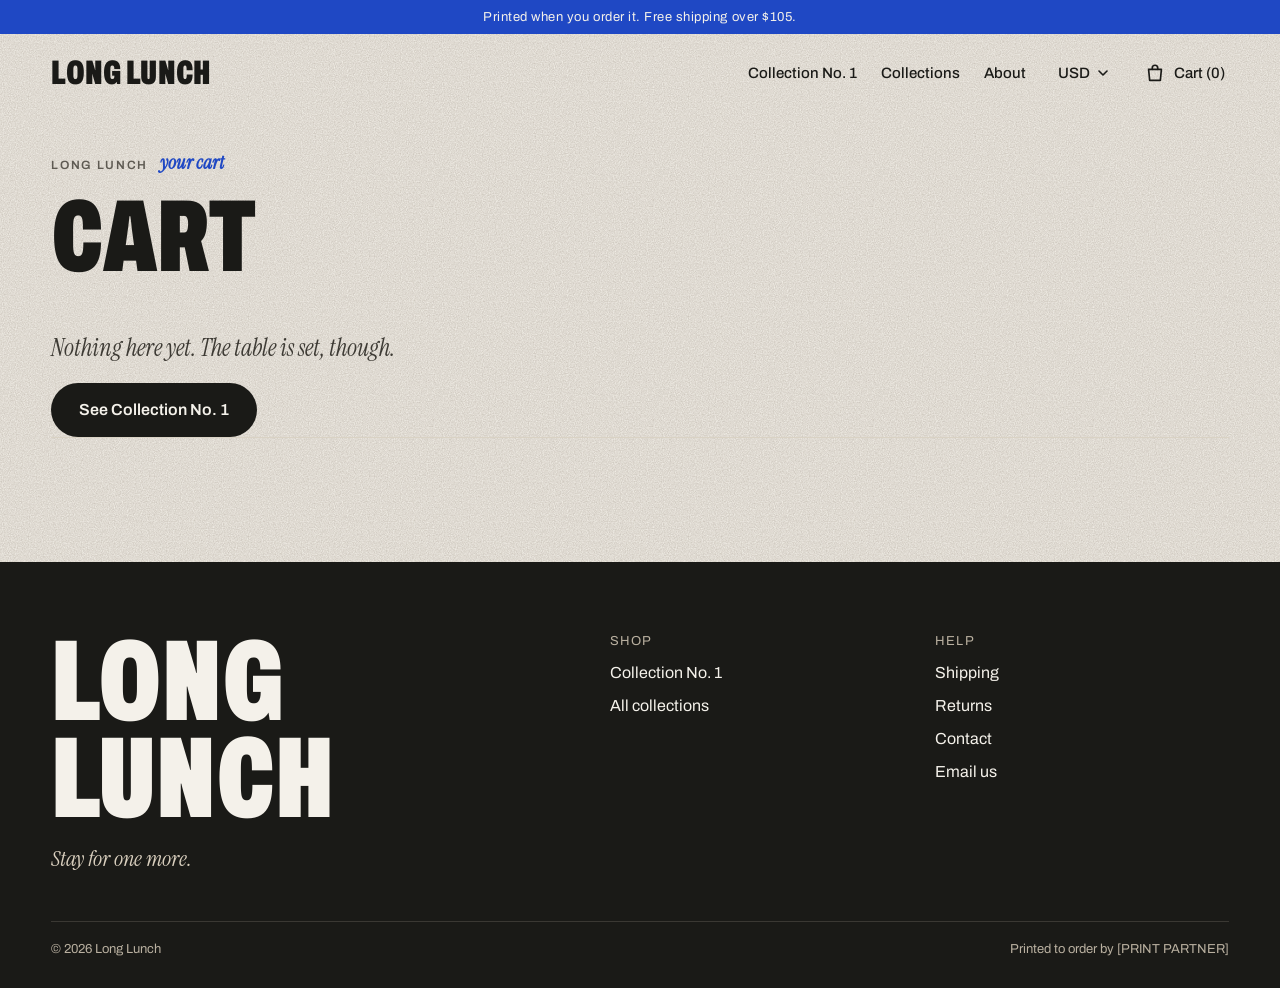
==== commit e30289df: "Unpack site files from zip" ====
--- a/cart.html
+++ b/cart.html
@@ -14,7 +14,7 @@
 <body>
 <a class="skip" href="#main">Skip to content</a>
 
-<div class="topbar">Printed when you order it. Free shipping over 999&nbsp;kr.</div>
+<div class="topbar">Printed when you order it. Free shipping over <span data-price="free">999&nbsp;kr</span>.</div>
 
 <header class="site-header wrap">
   <a class="logo" href="index.html">LONG LUNCH</a>
--- a/css/style.css
+++ b/css/style.css
@@ -104,6 +104,22 @@
 .main-nav a { text-decoration: none; padding: 12px 0; }
 .cart { display: inline-flex; align-items: center; gap: 8px; min-height: 44px; padding: 0 4px; text-decoration: none; font-size: 15px; font-weight: 500; }
 
+/* Currency picker (added by js/site.js) */
+.currency { display: inline-flex; align-items: center; }
+.currency select {
+  min-height: 44px;
+  padding: 0 20px 0 4px;
+  border: 0;
+  background: transparent url("data:image/svg+xml,%3Csvg xmlns='http://www.w3.org/2000/svg' width='10' height='6' viewBox='0 0 10 6'%3E%3Cpath d='M1 1l4 4 4-4' fill='none' stroke='%231A1A17' stroke-width='1.6' stroke-linecap='round' stroke-linejoin='round'/%3E%3C/svg%3E") no-repeat right 4px center;
+  color: var(--ink);
+  font: 500 15px var(--sans);
+  letter-spacing: .02em;
+  cursor: pointer;
+  -webkit-appearance: none;
+  appearance: none;
+}
+.currency select:hover { color: var(--cobalt); }
+
 /* ---------- 4. Type & buttons ---------- */
 
 .display { margin: 0; font-weight: 900; font-stretch: 62%; line-height: .9; text-transform: uppercase; }
@@ -505,7 +521,7 @@
 /* Ticker */
 .ticker { background: var(--cobalt); color: var(--on-ink); overflow: hidden; border-top: 1px solid rgba(255, 255, 255, .15); }
 .ticker-track { display: flex; width: max-content; animation: ticker 48s linear infinite; }
-.ticker-track span {
+.ticker-track > span {
   padding: .7rem 1.1rem;
   font-weight: 800;
   font-stretch: 62%;
@@ -913,8 +929,8 @@
   .slot-q { grid-column: 1 / span 4; }
   .slot-c { grid-column: 5 / span 4; margin-top: clamp(2rem, 4vw, 4rem); }
   .slot-d { grid-column: 9 / span 4; margin-top: clamp(7rem, 13vw, 12rem); }
-  .slot-e { grid-column: 2 / span 4; }
-  .slot-f { grid-column: 7 / span 6; margin-top: clamp(-8rem, -6vw, -3rem); }
+  .slot-e { grid-column: 2 / span 4; margin-top: max(-10vw, -9rem); }
+  .slot-f { grid-column: 7 / span 6; margin-top: 0; }
 }
 
 /* ---------- 8. Motion ---------- */
